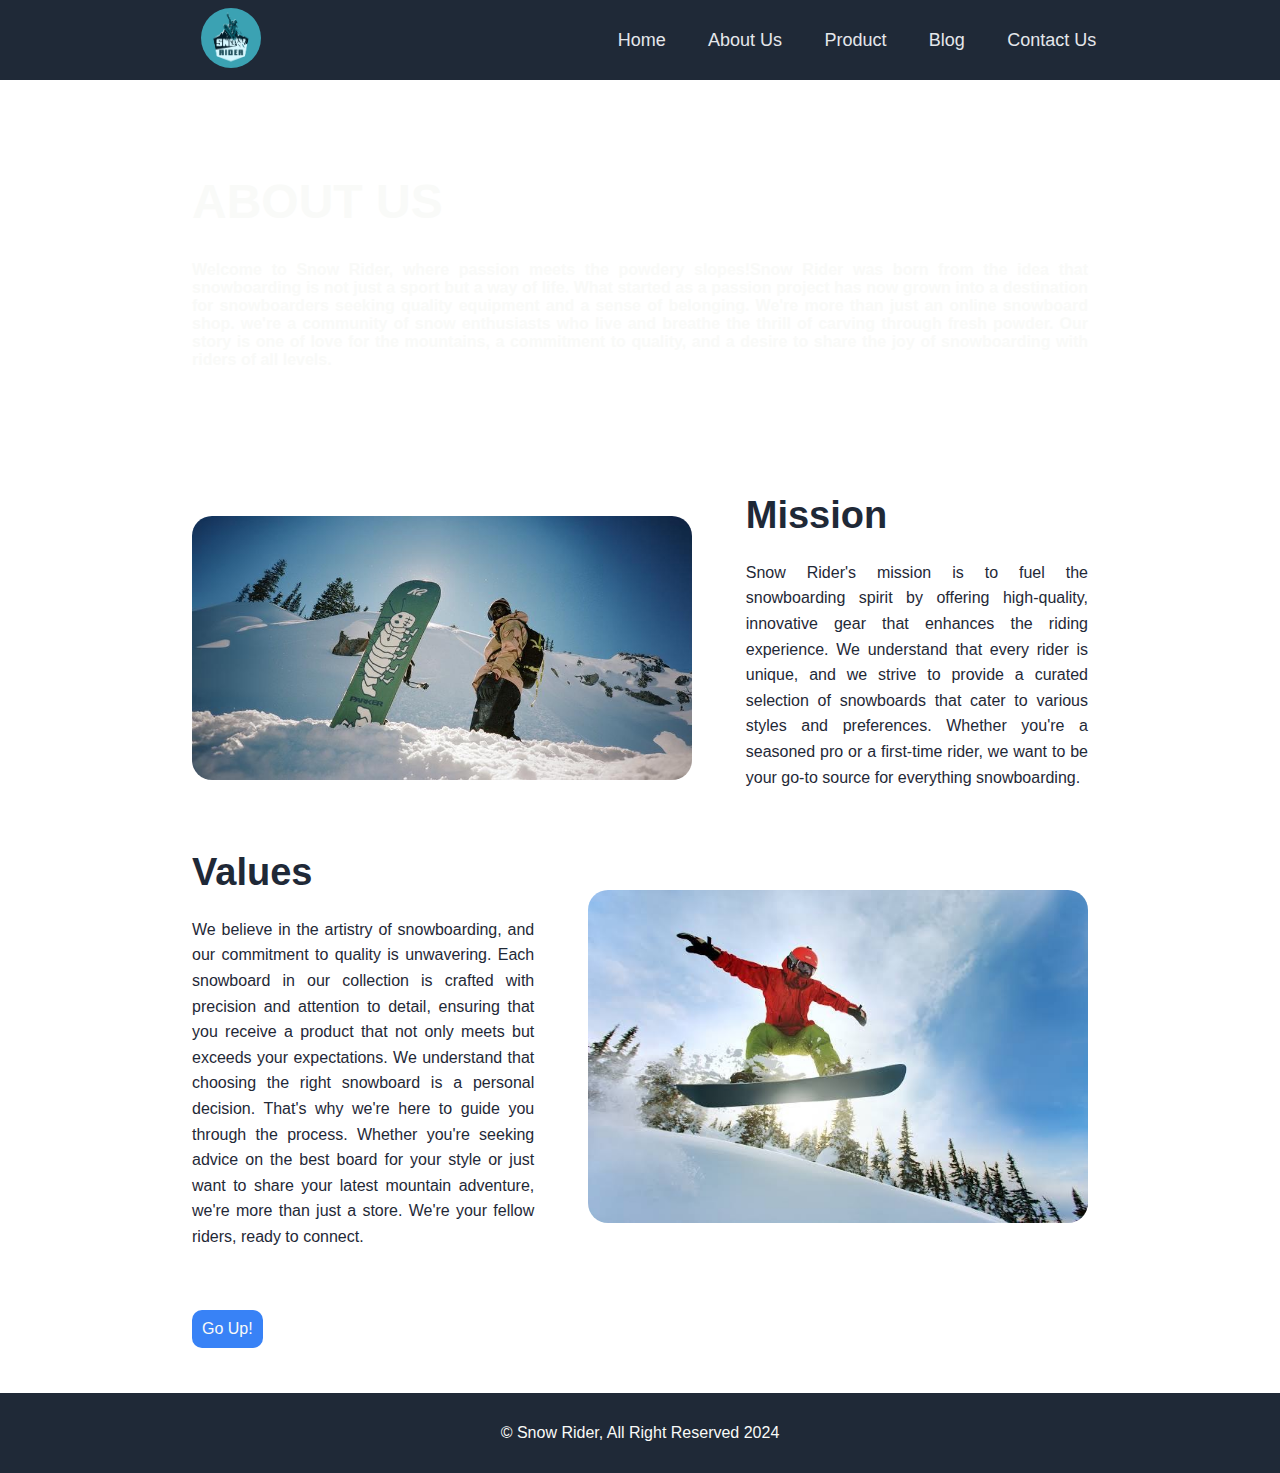
==== pages/about.html @ 38cb116c "Put css file into folder" ====
<!DOCTYPE html>
<html lang="en">
    <head>
        <meta charset="UTF-8">
        <meta name="viewport" content="width=device-width, initial-scale=1.0">
        <link rel="stylesheet" href="../css/about-style.css">
        <title>About Us</title>
    </head>
    <body>
        <!-- header -->
        <header>
            <nav class="navbar">
                <a href="../index.html"><img src="../images/logo.png" alt="Logo"></a>
                <ul>
                    <li class="navLink"><a href="../index.html">Home</a></li>
                    <li class="navLink"><a href="./about.html">About Us</a></li>
                    <li class="navLink"><a href="./product-catalog.html">Product</a></li>
                    <li class="navLink"><a href="./blog-news.html">Blog</a></li>    
                    <li class="navLink"><a href="./contact.html">Contact Us</a></li>
                </ul>
            </nav>
        </header>
        <!-- header -->

        <!-- main -->
        <main>
            <section>
                <div class="about-us-head">
                    <div class="about-us-head-text">
                        <h1>About Us</h1>
                        <p>Welcome to Snow Rider, where passion meets the powdery slopes!Snow Rider was born from the idea that 
                            snowboarding is not just a sport but a way of life. What started as a passion project has now grown into a destination for snowboarders seeking quality 
                            equipment and a sense of belonging. We're more than just an online snowboard shop. we're a community 
                            of snow enthusiasts who live and breathe the thrill of carving through fresh powder. Our story is one 
                            of love for the mountains, a commitment to quality, and a desire to share the joy of snowboarding with 
                            riders of all levels.
                        </p>
                    </div>
                </div>
            </section>

            <section>
                <div class="about-us-content">
                    <div  class="about-us-text-row">
                        <div class="mission">
                            <img src="../images/about-mission.jpg" alt="Mission">
                        </div>
                        <div class="about-us-text">
                            <h2>Mission</h2>
                            <p>Snow Rider's mission is to fuel the snowboarding spirit by offering high-quality, innovative gear that enhances the 
                            riding experience. We understand that every rider is unique, and we strive to provide a curated selection 
                            of snowboards that cater to various styles and preferences. Whether you're a seasoned pro or a first-time 
                            rider, we want to be your go-to source for everything snowboarding.
                            </p>
                        </div>
                    </div>
    
                    <div  class="about-us-text-row values-column">
                        <div class="about-us-text">
                            <h2>Values</h2>
                            <p>We believe in the artistry of snowboarding, and our commitment to quality is unwavering. Each snowboard in 
                            our collection is crafted with precision and attention to detail, ensuring that you receive a product that 
                            not only meets but exceeds your expectations. We understand that choosing the right snowboard 
                            is a personal decision. That's why we're here to guide you through the process. Whether you're seeking advice on the 
                            best board for your style or just want to share your latest mountain adventure, we're more than just a store. 
                            We're your fellow riders, ready to connect.</p>
                        </div>
                        <div class="values">
                            <img src="../images/about-value.jpg" alt="Values">
                        </div>
                    </div>
                    <a href="#" id="go-up">Go Up!</a> 
                </div>
            </section>
        </main>
        <!-- main -->

        <!-- footer -->
        <footer>
            <div class="footer">
                <p>&copy; Snow Rider, All Right Reserved 2024</p>
            </div>
        </footer>
        <!-- footer -->

    </body>
    </html>
---- css/about-style.css ----
@font-face {
    font-family: 'Roboto';
    src: url(./fonts/Roboto-Regular.ttf) format('truetype'), url(./fonts/Roboto-Black.ttf) format('truetype'),
    url(./fonts/Roboto-Italic.ttf) format('truetype'),url(./fonts/Roboto-LightItalic.ttf) format('truetype');

}

* {
    scroll-behavior: smooth;
}

body{
    margin: 0;
    padding: 0;
    font-family: 'Roboto', sans-serif;
}
.navbar{
    display: flex;
    flex-direction: row;
    justify-content: space-evenly;
    align-items: center;
    background-color: #1F2937;
    height: 80px;
    padding: 0 0 0 15%;
}

.navbar img{
    width: 60px;
    height: 60px;
    border-radius: 100%;
    margin-left: 15%;
}

.navbar ul{
    display: flex;
    flex:2;
    justify-content: end;
    padding-right: 13%;
}

.navLink{
    display: inline;
    margin-right: 5%;
}

.navLink a{
    font-family: 'Roboto', sans-serif;
    color: #E5E7EB;
    font-size: 18px;
    text-decoration: none;
}

.navLink a:hover{
    color: #3882F6;
}

.about-us-head{
    display: flex;
    flex-direction: column;
    justify-content: center;
    color: #F9FAF8;
    font-weight: 800;
    background-image: url(./images/header-background.png);
    background-size: 100% 100%;
    height: 350px;
}

.about-us-head-text{
    margin: 0 15% 0 15%;
    text-align: justify;
    font-family: 'Roboto', sans-serif;
}

.about-us-head-text h1{
    font-family: 'Roboto', sans-serif;
    font-size: 48px;
    font-weight: 800;
    text-transform: uppercase;
}

.about-us-head-text p{
    color: #F9FAF8;
    font-weight: lighter;
    margin: 0;
}

.about-us-content{
    display: flex;
    flex-direction: column;
    align-items: start;
    color: #1F2937;
    margin: 5% 15% 0 15%;
}

.about-us-text-row{
    display: flex;
    flex-direction: row;
    align-items: center;
    margin: 0 0 5% 0;
}

.about-us-text{
    display: flex;
    flex-direction: column;
    font-weight: 400;
    background-color: #FFFFFF;
}

.about-us-text h2{
    font-size: 38px;
    color: #1F2937;
    font-weight: 800;
    margin: 0 0 2% 0;
}

.about-us-text p{
    line-height: 1.6;
    text-align: justify;
}

.mission{
    margin-right: 3%;
    padding-right: 3%;
}

.mission img, .values img{
    width: 500px;
    height: auto;
    border-radius: 20px;
}

.values{
    margin-left: 3%;
    padding-left: 3%;
}

.footer{
    display: flex;
    justify-content: center;
    align-items: center;
    background-color: #1F2937 ;
    color: #F9FAF8;
    width: 100%;
    height: 80px;
    bottom: 0;
}

#go-up{
    background-color: #3882F6;
    color: #F9FAF8;
    padding: 10px;
    border-radius: 10px;
    margin-bottom: 5%;
    text-decoration: none;
}

#go-up:hover{
    background-color: #1F2937;
    color: #F9FAF8;
}  
@media only screen and (max-width: 1120px) {
    .about-us-text-row{
        flex-direction: column;
        justify-content: center;
        align-items: center;
    }
    .mission, .values{
        margin: 5% 0 0 0;
        padding: 0;
    }
    .values-column{
        flex-direction: column-reverse;
        margin: 0;
        padding: 0;
    }
    .mission img, .values img{
        margin-bottom: 5%;
    }
    .about-us-content{
        margin-bottom: 5%;
    }
}

@media only screen and (max-width: 970px) {
    .navLink a{
        font-size: 12px;
    }

    .about-us-head{
        height: 500px;
    }

    .about-us-content{
        margin: 0;
    }

    .about-us-text-row{
        flex-direction: column;
        align-items: center;
        height: fit-content;
    }

    .about-us-text{
        margin: 0 15% 0 15%;
    }

    .about-us-text p{
        margin: 0;
    }

    .mission{
        padding: 5% 15% 5% 15%;
    }

    .values{
        padding: 5% 15% 5% 15%;
        margin:0;
    }

    .values-column{
        flex-direction: column-reverse;
        margin: 0;
        padding: 0;
    }

    .mission img, .values img{
        width: 100%;
        margin: 0;
    }

    #go-up {
        margin: 5% 0 5% 15%;
    }

    .footer{
        margin-top: 10%;
    }

    .footer p{
        font-size: 12px;
    }
}

@media only screen and (max-width: 507px) {
    .navLink a{
        font-size: 7px;
    }

    .about-us-head-text h1{
        margin-top: 0;
        padding-top: 15%;
        display:block;
    }

    .about-us-head{
        height: 600px;
    }

    .about-us-text p{
        text-align: start;
    }
}
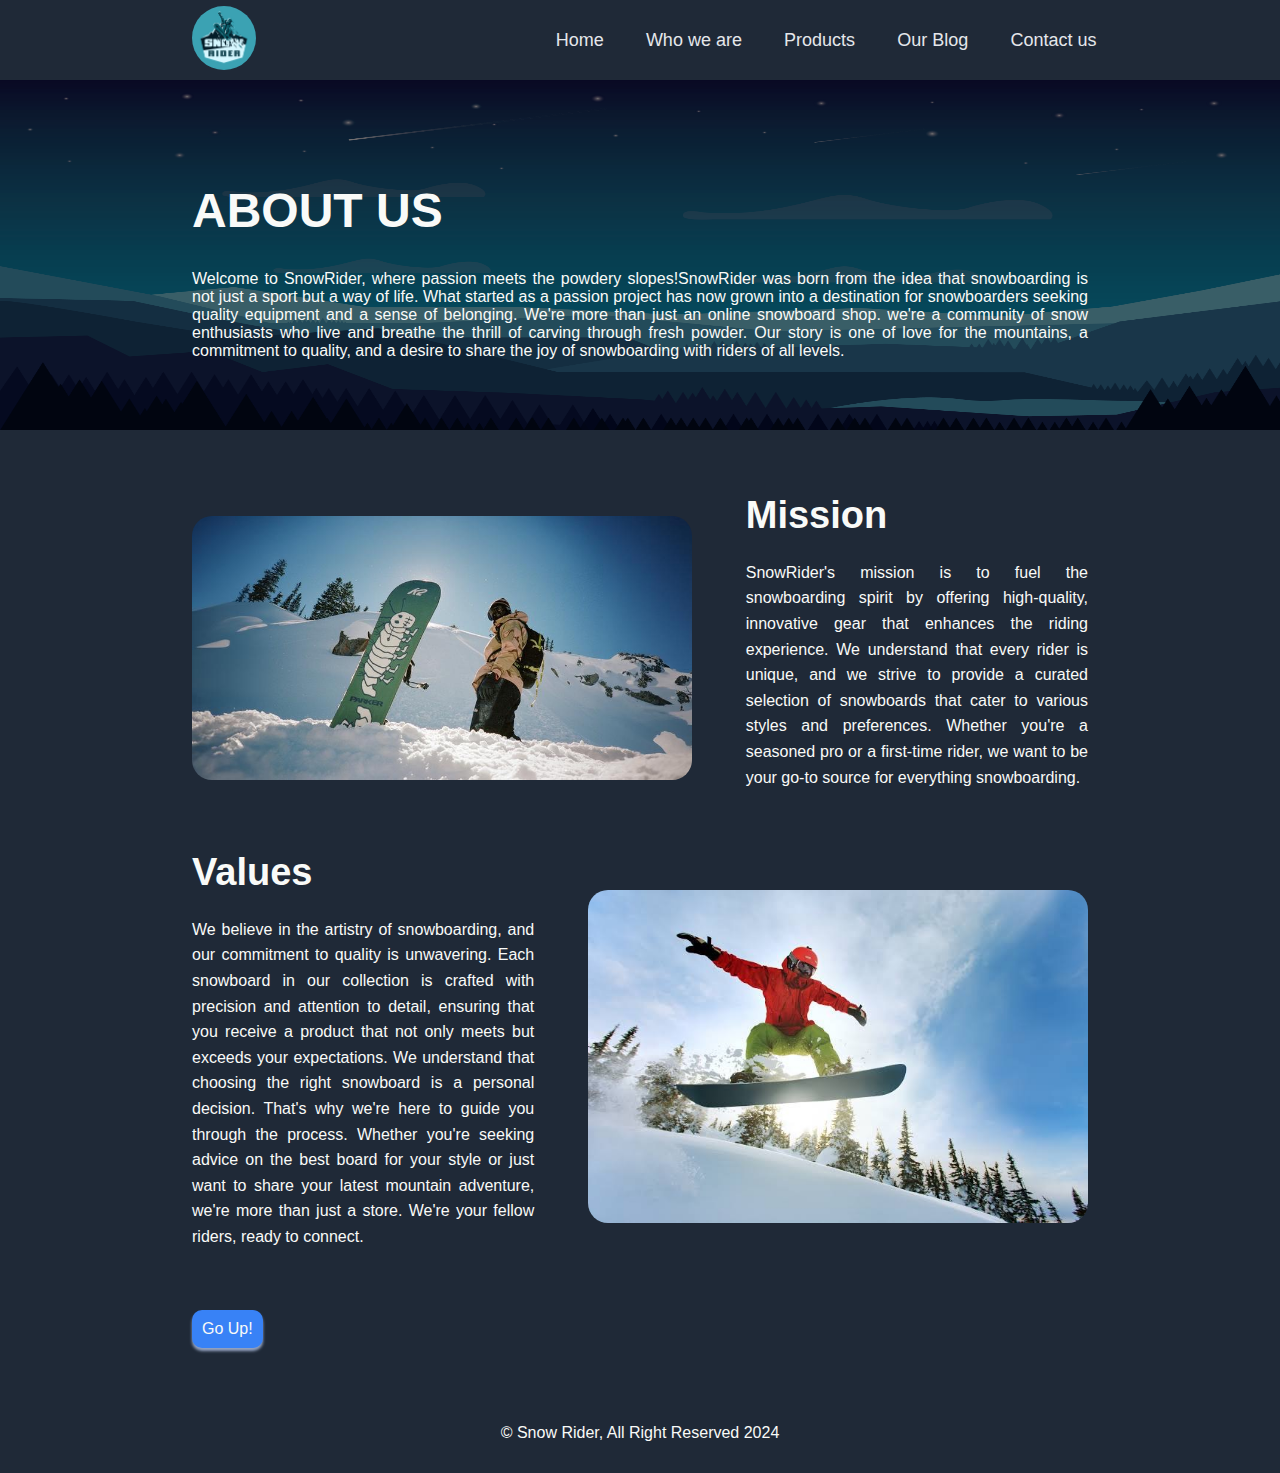
==== commit f9399b59: "making last changes in navigation bar" ====
--- a/pages/about.html
+++ b/pages/about.html
@@ -13,10 +13,10 @@
                 <a href="../index.html"><img src="../images/logo.png" alt="Logo"></a>
                 <ul>
                     <li class="navLink"><a href="../index.html">Home</a></li>
-                    <li class="navLink"><a href="./about.html">About Us</a></li>
-                    <li class="navLink"><a href="./product-catalog.html">Product</a></li>
-                    <li class="navLink"><a href="./blog-news.html">Blog</a></li>    
-                    <li class="navLink"><a href="./contact.html">Contact Us</a></li>
+                    <li class="navLink"><a href="./about.html">Who we are</a></li>
+                    <li class="navLink"><a href="./product-catalog.html">Products</a></li>
+                    <li class="navLink"><a href="./blog-news.html">Our Blog</a></li>    
+                    <li class="navLink"><a href="./contact.html">Contact us</a></li>
                 </ul>
             </nav>
         </header>
@@ -28,7 +28,7 @@
                 <div class="about-us-head">
                     <div class="about-us-head-text">
                         <h1>About Us</h1>
-                        <p>Welcome to Snow Rider, where passion meets the powdery slopes!Snow Rider was born from the idea that 
+                        <p>Welcome to SnowRider, where passion meets the powdery slopes!SnowRider was born from the idea that 
                             snowboarding is not just a sport but a way of life. What started as a passion project has now grown into a destination for snowboarders seeking quality 
                             equipment and a sense of belonging. We're more than just an online snowboard shop. we're a community 
                             of snow enthusiasts who live and breathe the thrill of carving through fresh powder. Our story is one 
@@ -47,7 +47,7 @@
                         </div>
                         <div class="about-us-text">
                             <h2>Mission</h2>
-                            <p>Snow Rider's mission is to fuel the snowboarding spirit by offering high-quality, innovative gear that enhances the 
+                            <p>SnowRider's mission is to fuel the snowboarding spirit by offering high-quality, innovative gear that enhances the 
                             riding experience. We understand that every rider is unique, and we strive to provide a curated selection 
                             of snowboards that cater to various styles and preferences. Whether you're a seasoned pro or a first-time 
                             rider, we want to be your go-to source for everything snowboarding.
--- a/css/about-style.css
+++ b/css/about-style.css
@@ -13,6 +13,7 @@
     margin: 0;
     padding: 0;
     font-family: 'Roboto', sans-serif;
+    background-color: #1F2937;
 }
 .navbar{
     display: flex;
@@ -25,10 +26,10 @@
 }
 
 .navbar img{
-    width: 60px;
-    height: 60px;
-    border-radius: 100%;
-    margin-left: 15%;
+    width: 4rem;
+    height: 4rem;
+    object-fit: cover;
+    border-radius: 50%;
 }
 
 .navbar ul{
@@ -60,7 +61,7 @@
     justify-content: center;
     color: #F9FAF8;
     font-weight: 800;
-    background-image: url(./images/header-background.png);
+    background-image: url(../images/header-background.png);
     background-size: 100% 100%;
     height: 350px;
 }
@@ -80,7 +81,7 @@
 
 .about-us-head-text p{
     color: #F9FAF8;
-    font-weight: lighter;
+    font-weight: 400;
     margin: 0;
 }
 
@@ -103,12 +104,11 @@
     display: flex;
     flex-direction: column;
     font-weight: 400;
-    background-color: #FFFFFF;
 }
 
 .about-us-text h2{
     font-size: 38px;
-    color: #1F2937;
+    color: #F9FAF8;
     font-weight: 800;
     margin: 0 0 2% 0;
 }
@@ -116,6 +116,7 @@
 .about-us-text p{
     line-height: 1.6;
     text-align: justify;
+    color: #F9FAF8;
 }
 
 .mission{
@@ -152,10 +153,12 @@
     border-radius: 10px;
     margin-bottom: 5%;
     text-decoration: none;
+    box-shadow: 0 3px 3px  #96a5c3;
 }
 
 #go-up:hover{
     background-color: #1F2937;
+    border: 1px solid #F9FAF8;
     color: #F9FAF8;
 }  
 @media only screen and (max-width: 1120px) {
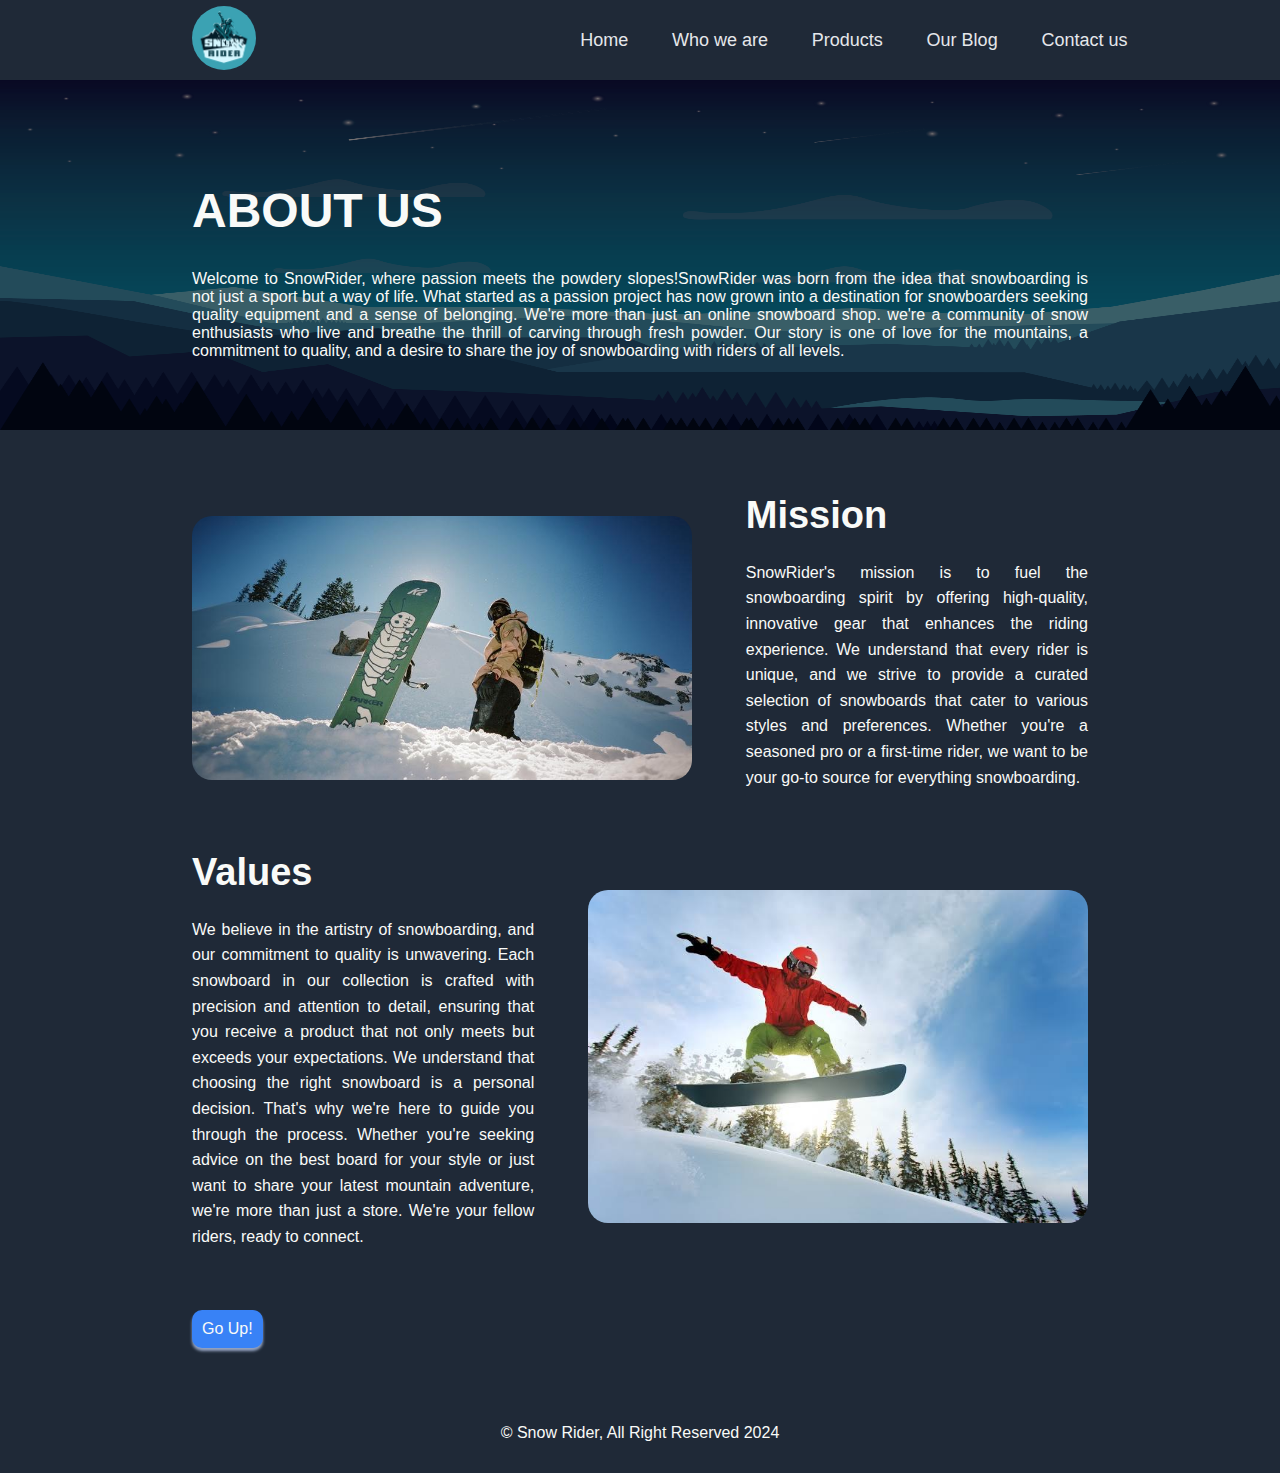
==== commit 99a4a11f: "." ====
--- a/pages/about.html
+++ b/pages/about.html
@@ -4,7 +4,7 @@
         <meta charset="UTF-8">
         <meta name="viewport" content="width=device-width, initial-scale=1.0">
         <link rel="stylesheet" href="../css/about-style.css">
-        <title>About Us</title>
+        <title>SnowRider | About Us</title>
     </head>
     <body>
         <!-- header -->
--- a/css/about-style.css
+++ b/css/about-style.css
@@ -36,7 +36,7 @@
     display: flex;
     flex:2;
     justify-content: end;
-    padding-right: 13%;
+    padding-right: 10%;
 }
 
 .navLink{
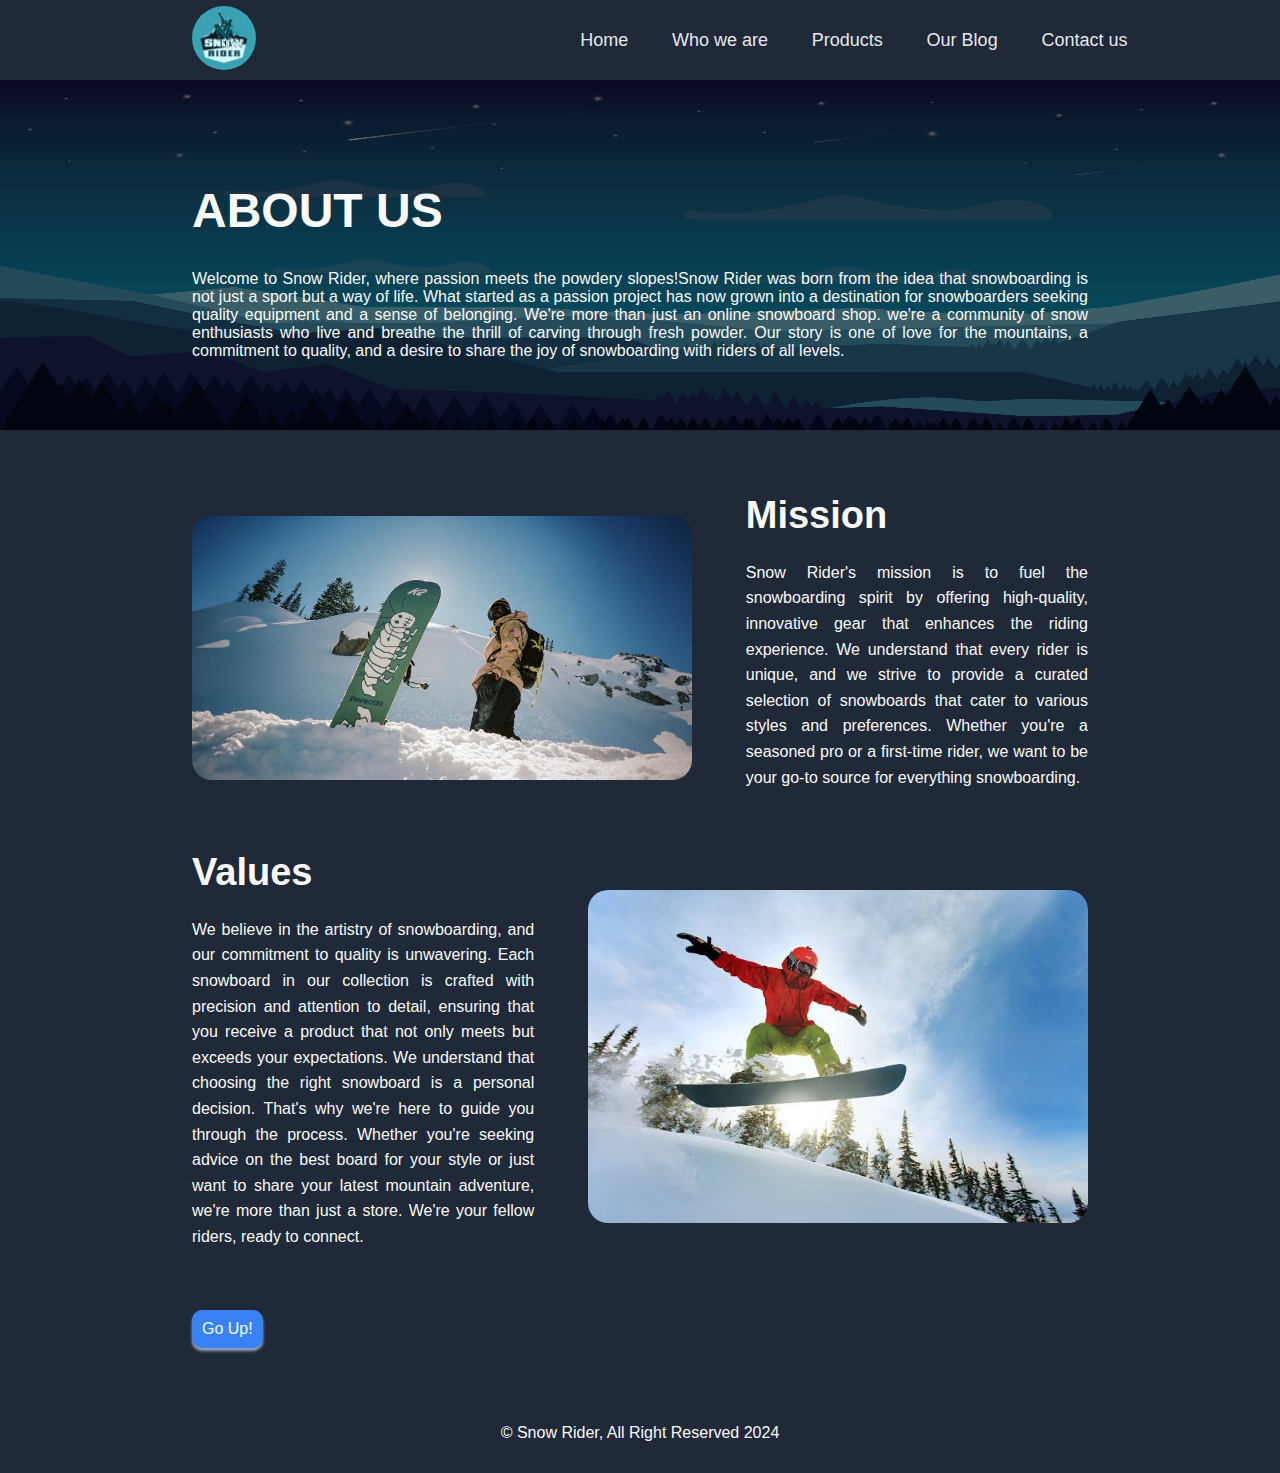
==== commit 9e83d86d: "working on the blog page" ====
--- a/pages/about.html
+++ b/pages/about.html
@@ -4,7 +4,7 @@
         <meta charset="UTF-8">
         <meta name="viewport" content="width=device-width, initial-scale=1.0">
         <link rel="stylesheet" href="../css/about-style.css">
-        <title>SnowRider | About Us</title>
+        <title>About Us</title>
     </head>
     <body>
         <!-- header -->
@@ -28,7 +28,7 @@
                 <div class="about-us-head">
                     <div class="about-us-head-text">
                         <h1>About Us</h1>
-                        <p>Welcome to SnowRider, where passion meets the powdery slopes!SnowRider was born from the idea that 
+                        <p>Welcome to Snow Rider, where passion meets the powdery slopes!Snow Rider was born from the idea that 
                             snowboarding is not just a sport but a way of life. What started as a passion project has now grown into a destination for snowboarders seeking quality 
                             equipment and a sense of belonging. We're more than just an online snowboard shop. we're a community 
                             of snow enthusiasts who live and breathe the thrill of carving through fresh powder. Our story is one 
@@ -47,7 +47,7 @@
                         </div>
                         <div class="about-us-text">
                             <h2>Mission</h2>
-                            <p>SnowRider's mission is to fuel the snowboarding spirit by offering high-quality, innovative gear that enhances the 
+                            <p>Snow Rider's mission is to fuel the snowboarding spirit by offering high-quality, innovative gear that enhances the 
                             riding experience. We understand that every rider is unique, and we strive to provide a curated selection 
                             of snowboards that cater to various styles and preferences. Whether you're a seasoned pro or a first-time 
                             rider, we want to be your go-to source for everything snowboarding.
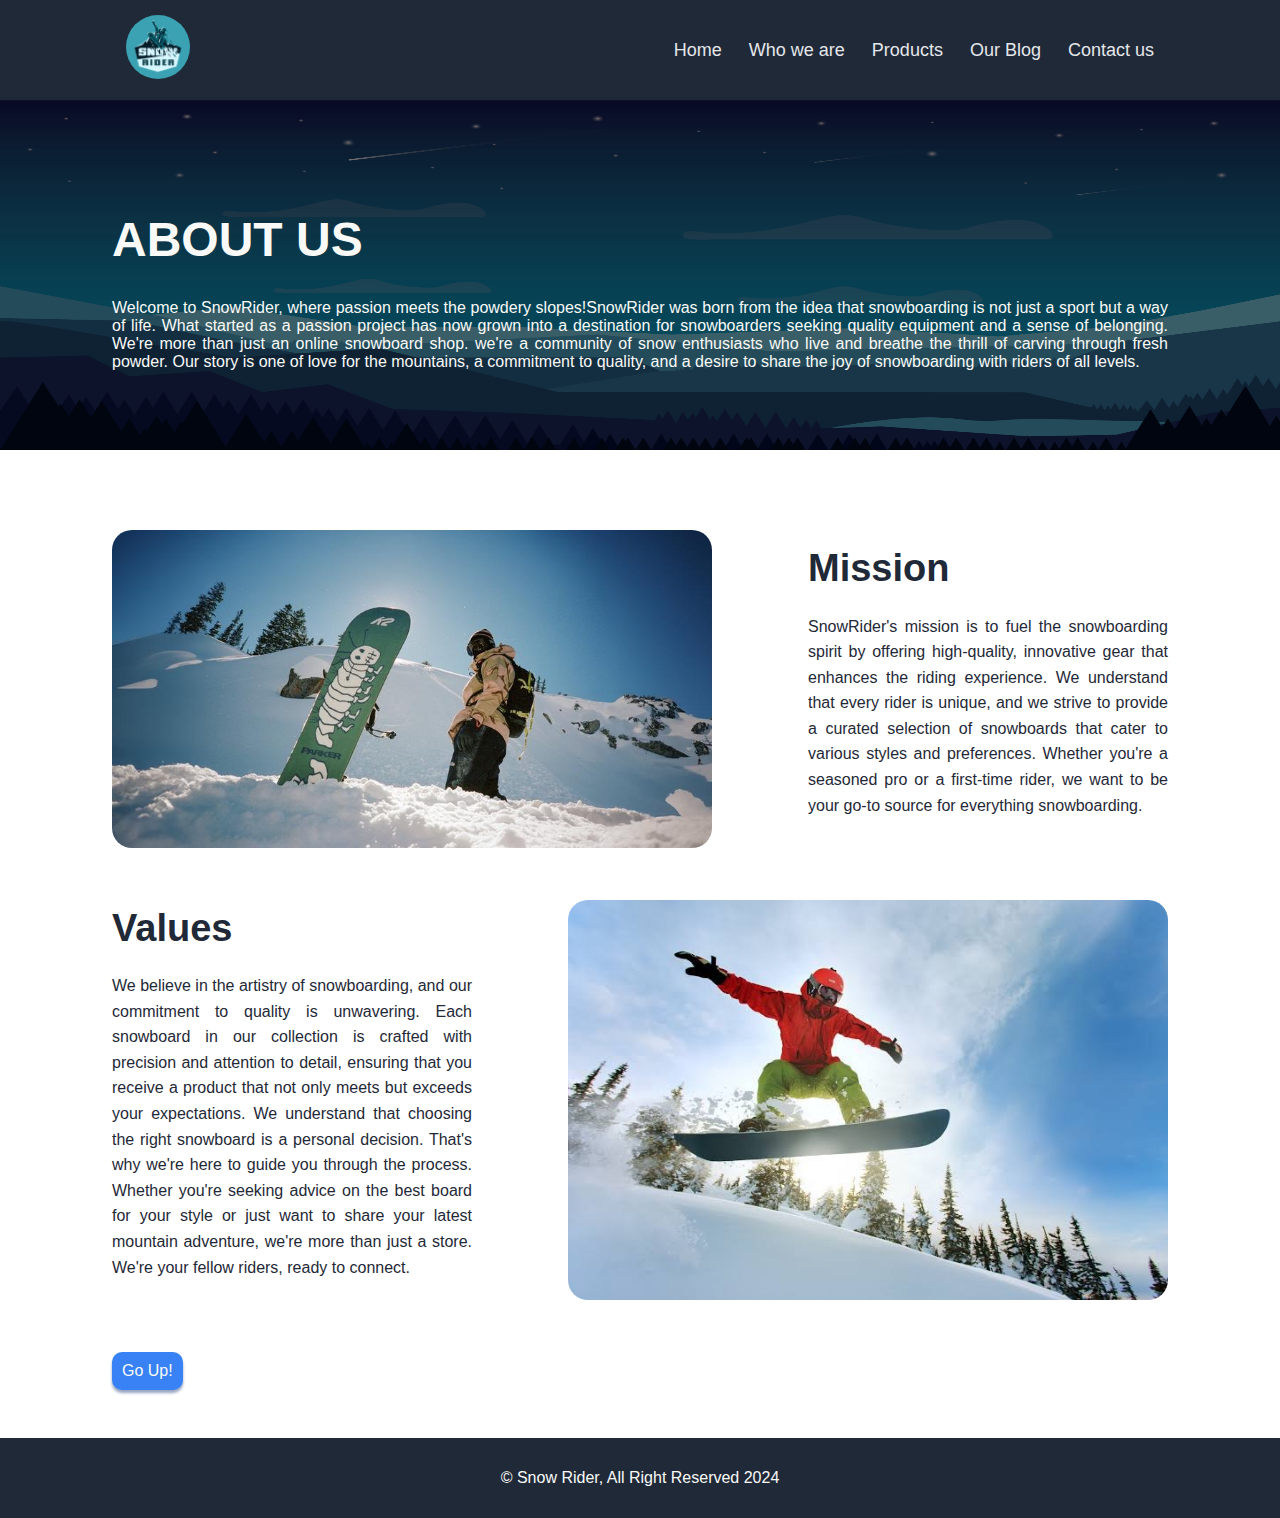
==== commit 4acafb80: "Update navigation bar and adjust the layout" ====
--- a/pages/about.html
+++ b/pages/about.html
@@ -4,23 +4,24 @@
         <meta charset="UTF-8">
         <meta name="viewport" content="width=device-width, initial-scale=1.0">
         <link rel="stylesheet" href="../css/about-style.css">
-        <title>About Us</title>
+        <title>SnowRider | About Us</title>
     </head>
     <body>
         <!-- header -->
         <header>
-            <nav class="navbar">
-                <a href="../index.html"><img src="../images/logo.png" alt="Logo"></a>
-                <ul>
-                    <li class="navLink"><a href="../index.html">Home</a></li>
-                    <li class="navLink"><a href="./about.html">Who we are</a></li>
-                    <li class="navLink"><a href="./product-catalog.html">Products</a></li>
-                    <li class="navLink"><a href="./blog-news.html">Our Blog</a></li>    
-                    <li class="navLink"><a href="./contact.html">Contact us</a></li>
-                </ul>
+            <nav>
+              <ul class="main-nav">
+                <li class="push_right">
+                  <a href="../index.html"><img src="../images/logo.png" alt="Logo" /></a>
+                </li>
+                <li><a href="../index.html">Home</a></li>
+                <li><a href="./about.html">Who we are</a></li>
+                <li><a href="./product-catalog.html">Products</a></li>
+                <li><a href="./blog-news.html">Our Blog</a></li>
+                <li><a href="./contact.html">Contact us</a></li>
+              </ul>
             </nav>
         </header>
-        <!-- header -->
 
         <!-- main -->
         <main>
@@ -28,7 +29,7 @@
                 <div class="about-us-head">
                     <div class="about-us-head-text">
                         <h1>About Us</h1>
-                        <p>Welcome to Snow Rider, where passion meets the powdery slopes!Snow Rider was born from the idea that 
+                        <p>Welcome to SnowRider, where passion meets the powdery slopes!SnowRider was born from the idea that 
                             snowboarding is not just a sport but a way of life. What started as a passion project has now grown into a destination for snowboarders seeking quality 
                             equipment and a sense of belonging. We're more than just an online snowboard shop. we're a community 
                             of snow enthusiasts who live and breathe the thrill of carving through fresh powder. Our story is one 
@@ -47,7 +48,7 @@
                         </div>
                         <div class="about-us-text">
                             <h2>Mission</h2>
-                            <p>Snow Rider's mission is to fuel the snowboarding spirit by offering high-quality, innovative gear that enhances the 
+                            <p>SnowRider's mission is to fuel the snowboarding spirit by offering high-quality, innovative gear that enhances the 
                             riding experience. We understand that every rider is unique, and we strive to provide a curated selection 
                             of snowboards that cater to various styles and preferences. Whether you're a seasoned pro or a first-time 
                             rider, we want to be your go-to source for everything snowboarding.
--- a/css/about-style.css
+++ b/css/about-style.css
@@ -13,53 +13,99 @@
     margin: 0;
     padding: 0;
     font-family: 'Roboto', sans-serif;
-    background-color: #1F2937;
-}
-.navbar{
-    display: flex;
-    flex-direction: row;
-    justify-content: space-evenly;
-    align-items: center;
-    background-color: #1F2937;
-    height: 80px;
-    padding: 0 0 0 15%;
-}
-
-.navbar img{
-    width: 4rem;
-    height: 4rem;
-    object-fit: cover;
-    border-radius: 50%;
-}
-
-.navbar ul{
-    display: flex;
-    flex:2;
-    justify-content: end;
-    padding-right: 10%;
-}
-
-.navLink{
-    display: inline;
-    margin-right: 5%;
-}
-
-.navLink a{
-    font-family: 'Roboto', sans-serif;
-    color: #E5E7EB;
-    font-size: 18px;
-    text-decoration: none;
-}
-
-.navLink a:hover{
-    color: #3882F6;
-}
+}
+:root {
+    --primary-color: #1f2937;
+    --secondary-color: #e5e7eb;
+    --text-color: #f9faf8;
+    --button-color: #3882f6;
+    --quote-text: #1f2937;
+}
+
+/* Header Section */
+header {
+background-color: var(--quote-text);
+color: var(--secondary-color);
+margin: 0 auto;
+}
+
+.main-nav {
+display: flex;
+justify-content: center;
+align-items: center;
+list-style: none;
+font-size: 18px;
+margin: 0;
+padding: 0 7em;
+gap: 1.5em;
+}
+
+.push_right {
+margin-right: auto;
+font-size: 24px;
+color: var(--text-color);
+}
+
+.push_right img {
+width: 4rem;
+height: 4rem;
+object-fit: cover;
+border-radius: 50%;
+}
+
+.main-nav li {
+padding: 15px 0;
+}
+
+a {
+color: var(--secondary-color);
+text-decoration: none;
+}
+
+a:hover {
+color: var(--button-color);
+}
+  
+  @media only screen and (max-width: 800px) {
+    .main-nav {
+      font-size: 0.65em;
+      gap: 0;
+    }
+    .main-nav li {
+      padding: 10px;
+    }
+    .push_right {
+      font-size: 16px;
+    }
+  }
+  @media only screen and (max-width: 600px) {
+    .push_right img {
+      width: 3rem;
+      height: 3rem;
+    }
+  }
+  @media only screen and (max-width: 500px) {
+    .main-nav {
+      padding: 0 3em;
+      font-size: 0.5em;
+    }
+    .main-nav li {
+      padding: 5px;
+    }
+    .push_right {
+      font-size: 15px;
+    }
+    .push_right img {
+      width: 2rem;
+      height: 2rem;
+    }
+  }
 
 .about-us-head{
     display: flex;
     flex-direction: column;
     justify-content: center;
-    color: #F9FAF8;
+    color: var(--text-color);
     font-weight: 800;
     background-image: url(../images/header-background.png);
     background-size: 100% 100%;
@@ -67,7 +113,7 @@
 }
 
 .about-us-head-text{
-    margin: 0 15% 0 15%;
+    margin: 0 7em 0 7em;
     text-align: justify;
     font-family: 'Roboto', sans-serif;
 }
@@ -80,7 +126,7 @@
 }
 
 .about-us-head-text p{
-    color: #F9FAF8;
+    color: var(--text-color);
     font-weight: 400;
     margin: 0;
 }
@@ -89,15 +135,15 @@
     display: flex;
     flex-direction: column;
     align-items: start;
-    color: #1F2937;
-    margin: 5% 15% 0 15%;
+    color: var(--primary-color);
+    margin: 5em 7em 0 7em;
 }
 
 .about-us-text-row{
     display: flex;
     flex-direction: row;
     align-items: center;
-    margin: 0 0 5% 0;
+    margin: 0 0 3em 0;
 }
 
 .about-us-text{
@@ -108,7 +154,7 @@
 
 .about-us-text h2{
     font-size: 38px;
-    color: #F9FAF8;
+    color: var(--primary-color);
     font-weight: 800;
     margin: 0 0 2% 0;
 }
@@ -116,50 +162,50 @@
 .about-us-text p{
     line-height: 1.6;
     text-align: justify;
-    color: #F9FAF8;
+    color: var(--primary-color);
 }
 
 .mission{
-    margin-right: 3%;
-    padding-right: 3%;
+    margin-right: 3em;
+    padding-right: 3em;
 }
 
 .mission img, .values img{
-    width: 500px;
+    width: 600px;
     height: auto;
     border-radius: 20px;
 }
 
 .values{
-    margin-left: 3%;
-    padding-left: 3%;
+    margin-left: 3em;
+    padding-left: 3em;
 }
 
 .footer{
     display: flex;
     justify-content: center;
     align-items: center;
-    background-color: #1F2937 ;
-    color: #F9FAF8;
+    background-color: var(--primary-color) ;
+    color: var(--text-color);
     width: 100%;
     height: 80px;
     bottom: 0;
 }
 
 #go-up{
-    background-color: #3882F6;
-    color: #F9FAF8;
+    background-color: var(--button-color);
+    color: var(--text-color);
     padding: 10px;
     border-radius: 10px;
-    margin-bottom: 5%;
+    margin-bottom: 3em;
     text-decoration: none;
     box-shadow: 0 3px 3px  #96a5c3;
 }
 
 #go-up:hover{
-    background-color: #1F2937;
-    border: 1px solid #F9FAF8;
-    color: #F9FAF8;
+    background-color: var(--primary-color);
+    border: 1px solid var(--text-color);
+    color: var(--text-color);
 }  
 @media only screen and (max-width: 1120px) {
     .about-us-text-row{
@@ -168,7 +214,7 @@
         align-items: center;
     }
     .mission, .values{
-        margin: 5% 0 0 0;
+        margin: 3em 0 0 0;
         padding: 0;
     }
     .values-column{
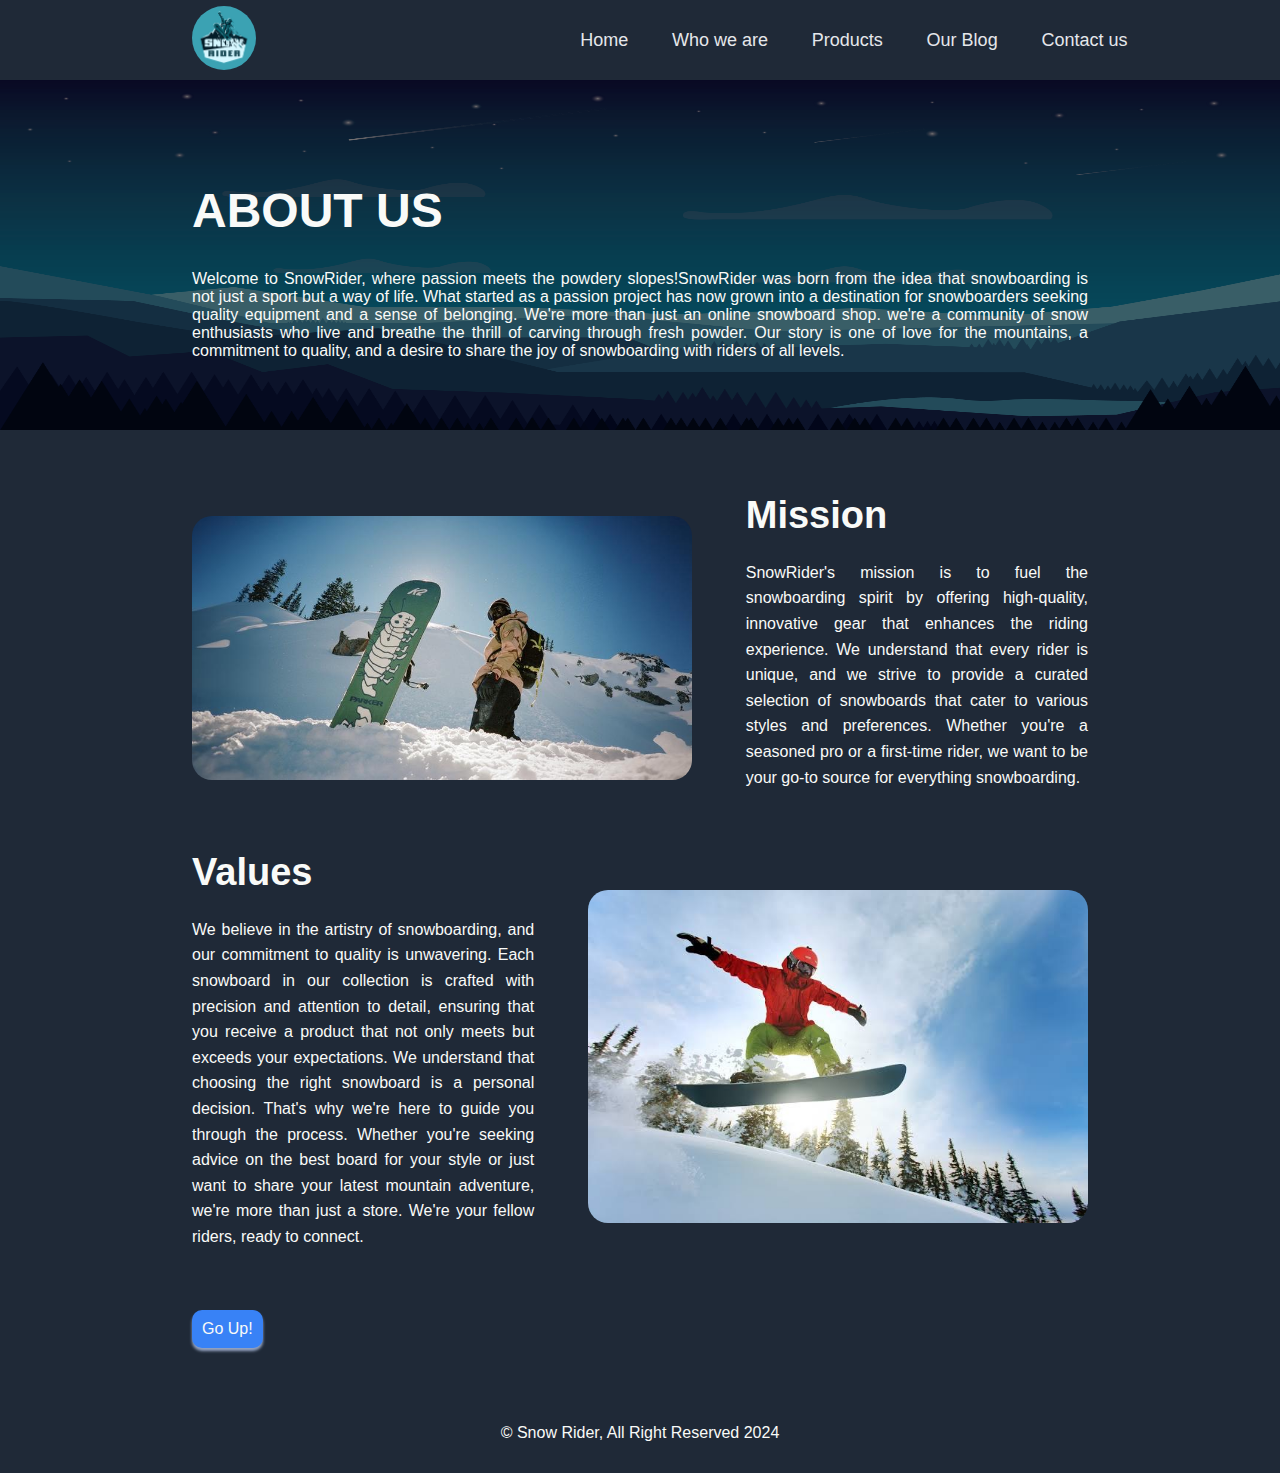
==== commit a3e48c0a: "Fix/COntact: over written files and fix nav" ====
--- a/pages/about.html
+++ b/pages/about.html
@@ -9,19 +9,18 @@
     <body>
         <!-- header -->
         <header>
-            <nav>
-              <ul class="main-nav">
-                <li class="push_right">
-                  <a href="../index.html"><img src="../images/logo.png" alt="Logo" /></a>
-                </li>
-                <li><a href="../index.html">Home</a></li>
-                <li><a href="./about.html">Who we are</a></li>
-                <li><a href="./product-catalog.html">Products</a></li>
-                <li><a href="./blog-news.html">Our Blog</a></li>
-                <li><a href="./contact.html">Contact us</a></li>
-              </ul>
+            <nav class="navbar">
+                <a href="../index.html"><img src="../images/logo.png" alt="Logo"></a>
+                <ul>
+                    <li class="navLink"><a href="../index.html">Home</a></li>
+                    <li class="navLink"><a href="./about.html">Who we are</a></li>
+                    <li class="navLink"><a href="./product-catalog.html">Products</a></li>
+                    <li class="navLink"><a href="./blog-news.html">Our Blog</a></li>    
+                    <li class="navLink"><a href="./contact.html">Contact us</a></li>
+                </ul>
             </nav>
         </header>
+        <!-- header -->
 
         <!-- main -->
         <main>
--- a/css/about-style.css
+++ b/css/about-style.css
@@ -13,99 +13,53 @@
     margin: 0;
     padding: 0;
     font-family: 'Roboto', sans-serif;
-}
-:root {
-    --primary-color: #1f2937;
-    --secondary-color: #e5e7eb;
-    --text-color: #f9faf8;
-    --button-color: #3882f6;
-    --quote-text: #1f2937;
-}
-
-/* Header Section */
-header {
-background-color: var(--quote-text);
-color: var(--secondary-color);
-margin: 0 auto;
-}
-
-.main-nav {
-display: flex;
-justify-content: center;
-align-items: center;
-list-style: none;
-font-size: 18px;
-margin: 0;
-padding: 0 7em;
-gap: 1.5em;
-}
-
-.push_right {
-margin-right: auto;
-font-size: 24px;
-color: var(--text-color);
-}
-
-.push_right img {
-width: 4rem;
-height: 4rem;
-object-fit: cover;
-border-radius: 50%;
-}
-
-.main-nav li {
-padding: 15px 0;
-}
-
-a {
-color: var(--secondary-color);
-text-decoration: none;
-}
-
-a:hover {
-color: var(--button-color);
-}
-  
-  @media only screen and (max-width: 800px) {
-    .main-nav {
-      font-size: 0.65em;
-      gap: 0;
-    }
-    .main-nav li {
-      padding: 10px;
-    }
-    .push_right {
-      font-size: 16px;
-    }
-  }
-  @media only screen and (max-width: 600px) {
-    .push_right img {
-      width: 3rem;
-      height: 3rem;
-    }
-  }
-  @media only screen and (max-width: 500px) {
-    .main-nav {
-      padding: 0 3em;
-      font-size: 0.5em;
-    }
-    .main-nav li {
-      padding: 5px;
-    }
-    .push_right {
-      font-size: 15px;
-    }
-    .push_right img {
-      width: 2rem;
-      height: 2rem;
-    }
-  }
+    background-color: #1F2937;
+}
+.navbar{
+    display: flex;
+    flex-direction: row;
+    justify-content: space-evenly;
+    align-items: center;
+    background-color: #1F2937;
+    height: 80px;
+    padding: 0 0 0 15%;
+}
+
+.navbar img{
+    width: 4rem;
+    height: 4rem;
+    object-fit: cover;
+    border-radius: 50%;
+}
+
+.navbar ul{
+    display: flex;
+    flex:2;
+    justify-content: end;
+    padding-right: 10%;
+}
+
+.navLink{
+    display: inline;
+    margin-right: 5%;
+}
+
+.navLink a{
+    font-family: 'Roboto', sans-serif;
+    color: #E5E7EB;
+    font-size: 18px;
+    text-decoration: none;
+}
+
+.navLink a:hover{
+    color: #3882F6;
+}
 
 .about-us-head{
     display: flex;
     flex-direction: column;
     justify-content: center;
-    color: var(--text-color);
+    color: #F9FAF8;
     font-weight: 800;
     background-image: url(../images/header-background.png);
     background-size: 100% 100%;
@@ -113,7 +67,7 @@
 }
 
 .about-us-head-text{
-    margin: 0 7em 0 7em;
+    margin: 0 15% 0 15%;
     text-align: justify;
     font-family: 'Roboto', sans-serif;
 }
@@ -126,7 +80,7 @@
 }
 
 .about-us-head-text p{
-    color: var(--text-color);
+    color: #F9FAF8;
     font-weight: 400;
     margin: 0;
 }
@@ -135,15 +89,15 @@
     display: flex;
     flex-direction: column;
     align-items: start;
-    color: var(--primary-color);
-    margin: 5em 7em 0 7em;
+    color: #1F2937;
+    margin: 5% 15% 0 15%;
 }
 
 .about-us-text-row{
     display: flex;
     flex-direction: row;
     align-items: center;
-    margin: 0 0 3em 0;
+    margin: 0 0 5% 0;
 }
 
 .about-us-text{
@@ -154,7 +108,7 @@
 
 .about-us-text h2{
     font-size: 38px;
-    color: var(--primary-color);
+    color: #F9FAF8;
     font-weight: 800;
     margin: 0 0 2% 0;
 }
@@ -162,50 +116,50 @@
 .about-us-text p{
     line-height: 1.6;
     text-align: justify;
-    color: var(--primary-color);
+    color: #F9FAF8;
 }
 
 .mission{
-    margin-right: 3em;
-    padding-right: 3em;
+    margin-right: 3%;
+    padding-right: 3%;
 }
 
 .mission img, .values img{
-    width: 600px;
+    width: 500px;
     height: auto;
     border-radius: 20px;
 }
 
 .values{
-    margin-left: 3em;
-    padding-left: 3em;
+    margin-left: 3%;
+    padding-left: 3%;
 }
 
 .footer{
     display: flex;
     justify-content: center;
     align-items: center;
-    background-color: var(--primary-color) ;
-    color: var(--text-color);
+    background-color: #1F2937 ;
+    color: #F9FAF8;
     width: 100%;
     height: 80px;
     bottom: 0;
 }
 
 #go-up{
-    background-color: var(--button-color);
-    color: var(--text-color);
+    background-color: #3882F6;
+    color: #F9FAF8;
     padding: 10px;
     border-radius: 10px;
-    margin-bottom: 3em;
+    margin-bottom: 5%;
     text-decoration: none;
     box-shadow: 0 3px 3px  #96a5c3;
 }
 
 #go-up:hover{
-    background-color: var(--primary-color);
-    border: 1px solid var(--text-color);
-    color: var(--text-color);
+    background-color: #1F2937;
+    border: 1px solid #F9FAF8;
+    color: #F9FAF8;
 }  
 @media only screen and (max-width: 1120px) {
     .about-us-text-row{
@@ -214,7 +168,7 @@
         align-items: center;
     }
     .mission, .values{
-        margin: 3em 0 0 0;
+        margin: 5% 0 0 0;
         padding: 0;
     }
     .values-column{
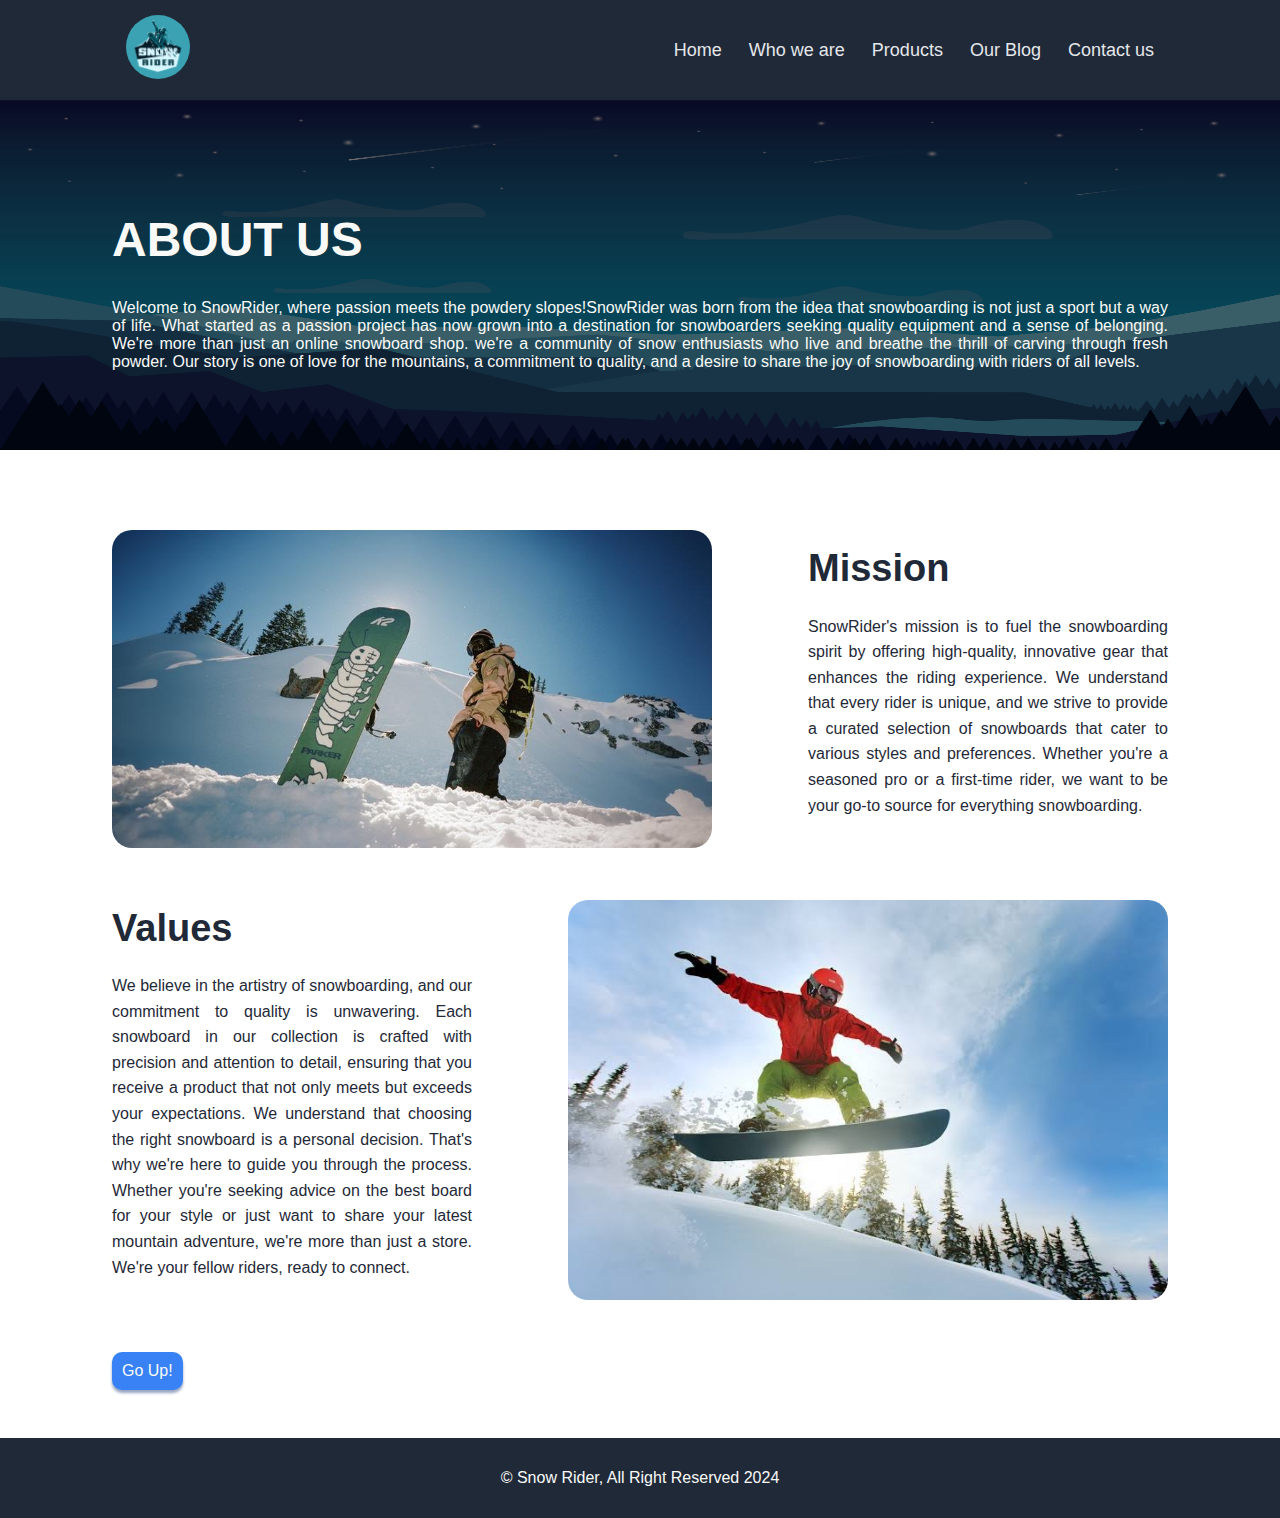
==== commit fa08b521: "Update layout for about page" ====
--- a/pages/about.html
+++ b/pages/about.html
@@ -9,14 +9,16 @@
     <body>
         <!-- header -->
         <header>
-            <nav class="navbar">
-                <a href="../index.html"><img src="../images/logo.png" alt="Logo"></a>
-                <ul>
-                    <li class="navLink"><a href="../index.html">Home</a></li>
-                    <li class="navLink"><a href="./about.html">Who we are</a></li>
-                    <li class="navLink"><a href="./product-catalog.html">Products</a></li>
-                    <li class="navLink"><a href="./blog-news.html">Our Blog</a></li>    
-                    <li class="navLink"><a href="./contact.html">Contact us</a></li>
+            <nav>
+                <ul class="main-nav">
+                  <li class="push_right">
+                    <a href="../index.html"><img src="../images/logo.png" alt="Logo" /></a>
+                  </li>
+                  <li><a href="../index.html">Home</a></li>
+                  <li><a href="./about.html">Who we are</a></li>
+                  <li><a href="./product-catalog.html">Products</a></li>
+                  <li><a href="./blog-news.html">Our Blog</a></li>
+                  <li><a href="./contact.html">Contact us</a></li>
                 </ul>
             </nav>
         </header>
--- a/css/about-style.css
+++ b/css/about-style.css
@@ -9,50 +9,36 @@
     scroll-behavior: smooth;
 }
 
+:root {
+    --primary-color: #1f2937;
+    --secondary-color: #e5e7eb;
+    --text-color: #f9faf8;
+    --button-color: #3882f6;
+    --quote-text: #1f2937;
+}
+
 body{
     margin: 0;
     padding: 0;
     font-family: 'Roboto', sans-serif;
-    background-color: #1F2937;
-}
-.navbar{
-    display: flex;
-    flex-direction: row;
-    justify-content: space-evenly;
+}
+
+/* Header Section */
+header {
+    background-color: var(--quote-text);
+    color: var(--secondary-color);
+    margin: 0 auto;
+}
+
+.main-nav {
+    display: flex;
+    justify-content: center;
     align-items: center;
-    background-color: #1F2937;
-    height: 80px;
-    padding: 0 0 0 15%;
-}
-
-.navbar img{
-    width: 4rem;
-    height: 4rem;
-    object-fit: cover;
-    border-radius: 50%;
-}
-
-.navbar ul{
-    display: flex;
-    flex:2;
-    justify-content: end;
-    padding-right: 10%;
-}
-
-.navLink{
-    display: inline;
-    margin-right: 5%;
-}
-
-.navLink a{
-    font-family: 'Roboto', sans-serif;
-    color: #E5E7EB;
+    list-style: none;
     font-size: 18px;
-    text-decoration: none;
-}
-
-.navLink a:hover{
-    color: #3882F6;
+    margin: 0;
+    padding: 0 7em;
+    gap: 1.5em;
 }
 
 .about-us-head{
@@ -66,8 +52,79 @@
     height: 350px;
 }
 
+.push_right {
+    margin-right: auto;
+    font-size: 24px;
+    color: var(--text-color);
+}
+
+.push_right img {
+    width: 4rem;
+    height: 4rem;
+    object-fit: cover;
+    border-radius: 50%;
+}
+
+.main-nav li {
+    padding: 15px 0;
+}
+    
+a {
+color: var(--secondary-color);
+text-decoration: none;
+}
+    
+a:hover {
+color: var(--button-color);
+}
+
+@media only screen and (max-width: 800px) {
+    .main-nav {
+        font-size: 0.65em;
+        gap: 0;
+    }
+    .main-nav li {
+        padding: 10px;
+    }
+    .push_right {
+        font-size: 16px;
+    }
+    }
+    @media only screen and (max-width: 600px) {
+    .push_right img {
+        width: 3rem;
+        height: 3rem;
+    }
+    }
+    @media only screen and (max-width: 500px) {
+    .main-nav {
+        padding: 0 3em;
+        font-size: 0.5em;
+    }
+    .main-nav li {
+        padding: 5px;
+    }
+    .push_right {
+        font-size: 15px;
+    }
+    .push_right img {
+        width: 2rem;
+        height: 2rem;
+    }
+}
+
+.about-us-head{
+    display: flex;
+    flex-direction: column;
+    justify-content: center;
+    color: var(--text-color);
+    font-weight: 800;
+    background-image: url(../images/header-background.png);
+    background-size: 100% 100%;
+}
+    
 .about-us-head-text{
-    margin: 0 15% 0 15%;
+    margin: 0 7em 0 7em;
     text-align: justify;
     font-family: 'Roboto', sans-serif;
 }
@@ -80,7 +137,7 @@
 }
 
 .about-us-head-text p{
-    color: #F9FAF8;
+    color: var(--text-color);
     font-weight: 400;
     margin: 0;
 }
@@ -89,15 +146,15 @@
     display: flex;
     flex-direction: column;
     align-items: start;
-    color: #1F2937;
-    margin: 5% 15% 0 15%;
+    color: var(--primary-color);
+    margin: 5em 7em 0 7em;
 }
 
 .about-us-text-row{
     display: flex;
     flex-direction: row;
     align-items: center;
-    margin: 0 0 5% 0;
+    margin: 0 0 3em 0;
 }
 
 .about-us-text{
@@ -108,7 +165,7 @@
 
 .about-us-text h2{
     font-size: 38px;
-    color: #F9FAF8;
+    color: var(--primary-color);
     font-weight: 800;
     margin: 0 0 2% 0;
 }
@@ -116,50 +173,50 @@
 .about-us-text p{
     line-height: 1.6;
     text-align: justify;
-    color: #F9FAF8;
+    color: var(--primary-color);
 }
 
 .mission{
-    margin-right: 3%;
-    padding-right: 3%;
+    margin-right: 3em;
+    padding-right: 3em;
 }
 
 .mission img, .values img{
-    width: 500px;
+    width: 600px;
     height: auto;
     border-radius: 20px;
 }
 
 .values{
-    margin-left: 3%;
-    padding-left: 3%;
+    margin-left: 3em;
+    padding-left: 3em;
 }
 
 .footer{
     display: flex;
     justify-content: center;
     align-items: center;
-    background-color: #1F2937 ;
-    color: #F9FAF8;
+    background-color: var(--primary-color) ;
+    color: var(--text-color);
     width: 100%;
     height: 80px;
     bottom: 0;
 }
 
 #go-up{
-    background-color: #3882F6;
-    color: #F9FAF8;
+    background-color: var(--button-color);
+    color: var(--text-color);
     padding: 10px;
     border-radius: 10px;
-    margin-bottom: 5%;
+    margin-bottom: 3em;
     text-decoration: none;
     box-shadow: 0 3px 3px  #96a5c3;
 }
 
 #go-up:hover{
-    background-color: #1F2937;
-    border: 1px solid #F9FAF8;
-    color: #F9FAF8;
+    background-color: var(--primary-color);
+    border: 1px solid var(--text-color);
+    color: var(--text-color);
 }  
 @media only screen and (max-width: 1120px) {
     .about-us-text-row{
@@ -168,7 +225,7 @@
         align-items: center;
     }
     .mission, .values{
-        margin: 5% 0 0 0;
+        margin: 3em 0 0 0;
         padding: 0;
     }
     .values-column{
